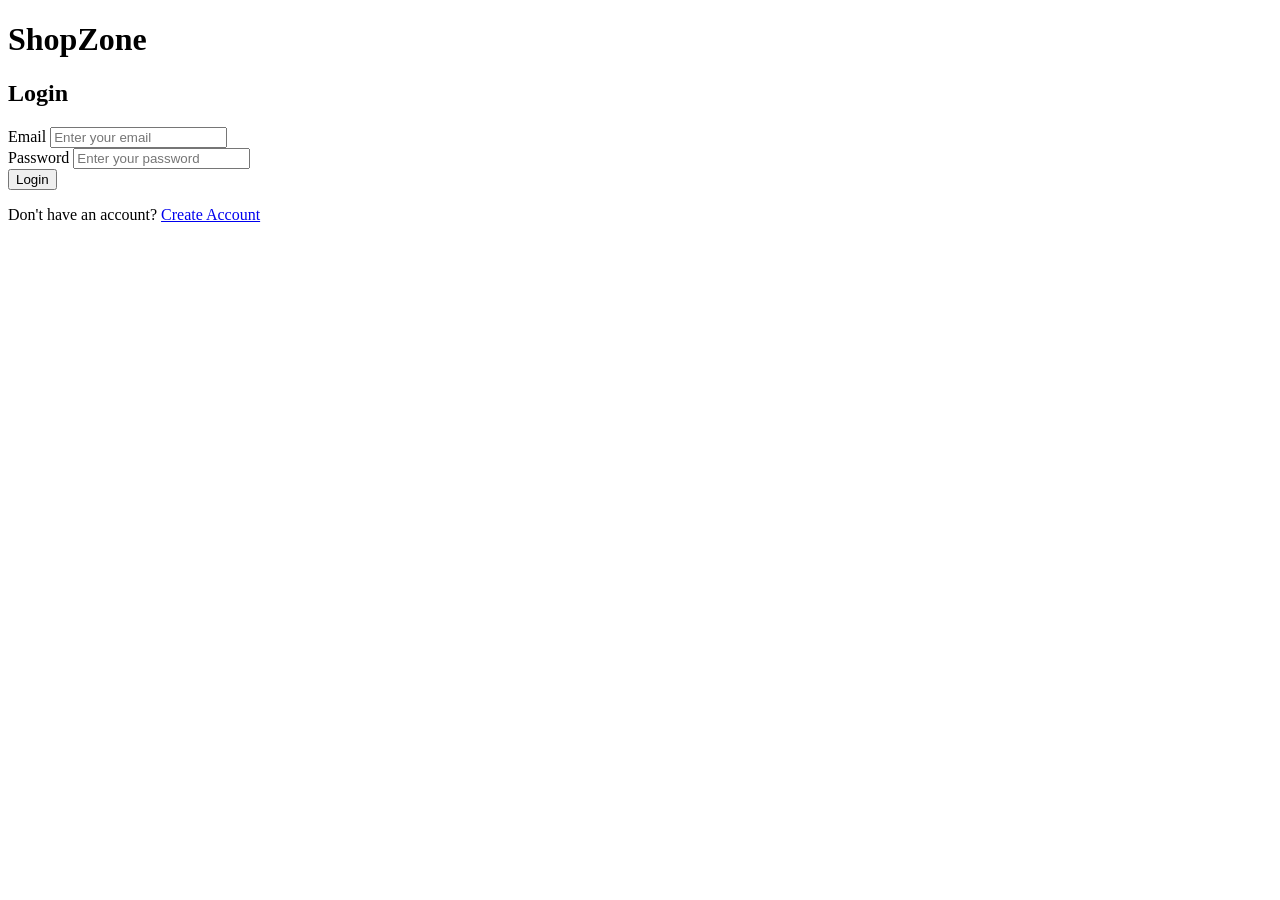
==== login.html @ aa44604d "Initial commit - ShopZone E-commerce Website" ====
<!DOCTYPE html>
<html lang="en">
<head>
    <meta charset="UTF-8">
    <meta name="viewport" content="width=device-width, initial-scale=1.0">
    <title>Login - ShopZone</title>

    <link rel="stylesheet" href="auth.css">
</head>
<body>

<div class="auth-container">

    <h1>ShopZone</h1>

    <h2>Login</h2>

    <form id="loginForm">

        <div class="input-group">
            <label>Email</label>
            <input
                type="email"
                id="loginEmail"
                placeholder="Enter your email"
                required>
        </div>

        <div class="input-group">
            <label>Password</label>
            <input
                type="password"
                id="loginPassword"
                placeholder="Enter your password"
                required>
        </div>

        <button type="submit">
            Login
        </button>

    </form>

    <p class="switch-page">
        Don't have an account?
        <a href="signup.html">Create Account</a>
    </p>

</div>

<script src="auth.js"></script>

</body>
</html>
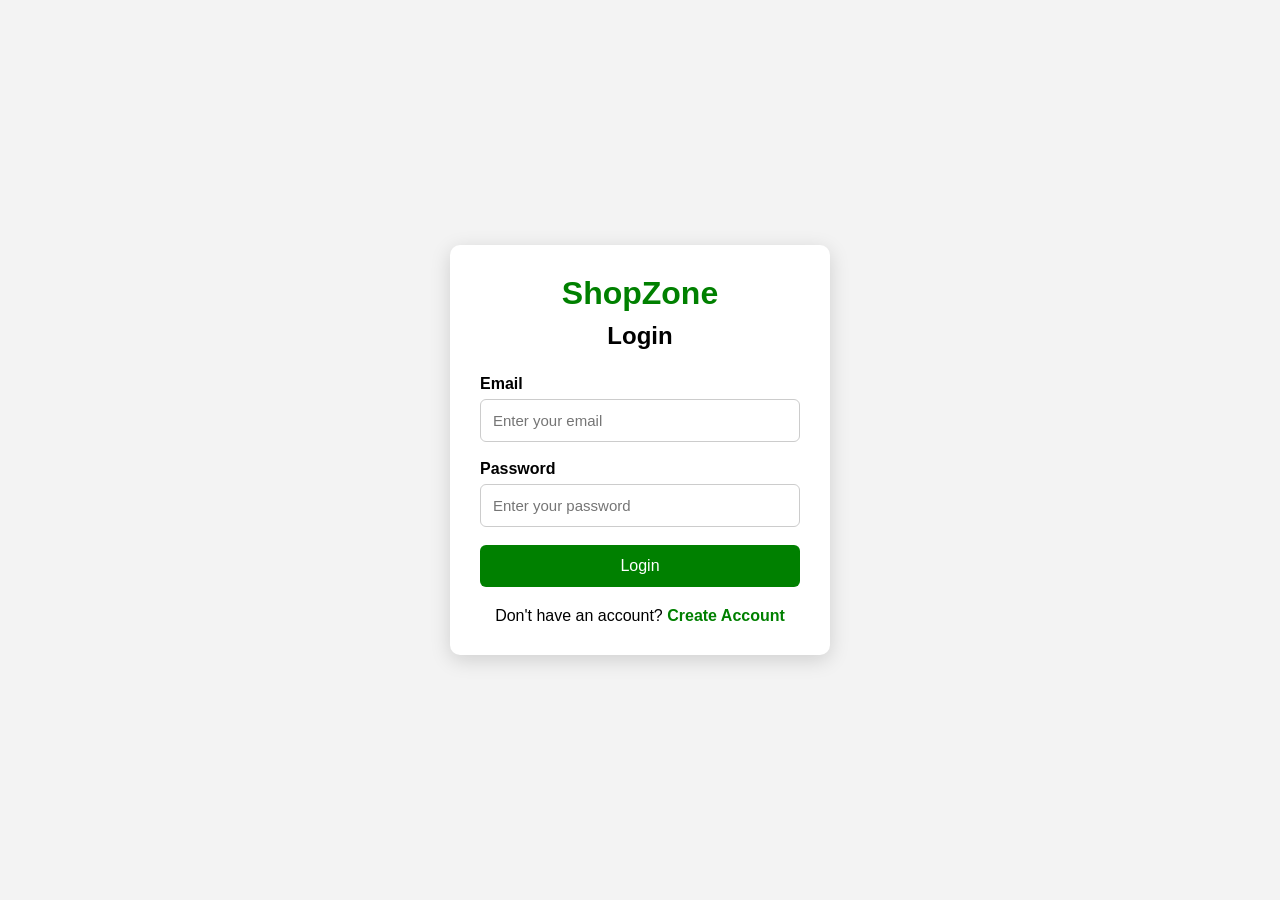
==== commit 8b9e2524: "Fixed CSS and JS links" ====
--- a/login.html
+++ b/login.html
@@ -5,7 +5,7 @@
     <meta name="viewport" content="width=device-width, initial-scale=1.0">
     <title>Login - ShopZone</title>
 
-    <link rel="stylesheet" href="auth.css">
+    <link rel="stylesheet" href="Auth.css">
 </head>
 <body>
 
@@ -48,7 +48,7 @@
 
 </div>
 
-<script src="auth.js"></script>
+<script src="Auth.js"></script>
 
 </body>
 </html>
--- a/Auth.css
+++ b/Auth.css
@@ -0,0 +1,96 @@
+*{
+    margin:0;
+    padding:0;
+    box-sizing:border-box;
+    font-family:Arial, sans-serif;
+}
+
+body{
+    background:#f3f3f3;
+    display:flex;
+    justify-content:center;
+    align-items:center;
+    height:100vh;
+}
+
+.auth-container{
+    background:#fff;
+    width:380px;
+    padding:30px;
+    border-radius:10px;
+    box-shadow:0 5px 20px rgba(0,0,0,0.15);
+}
+
+.auth-container h1{
+    text-align:center;
+    color:green;
+    margin-bottom:10px;
+}
+
+.auth-container h2{
+    text-align:center;
+    margin-bottom:25px;
+}
+
+.input-group{
+    margin-bottom:18px;
+}
+
+.input-group label{
+    display:block;
+    font-weight:bold;
+    margin-bottom:6px;
+}
+
+.input-group input{
+    width:100%;
+    padding:12px;
+    border:1px solid #ccc;
+    border-radius:6px;
+    font-size:15px;
+}
+
+.input-group input:focus{
+    outline:none;
+    border:2px solid green;
+}
+
+button{
+    width:100%;
+    padding:12px;
+    background:green;
+    color:white;
+    border:none;
+    border-radius:6px;
+    font-size:16px;
+    cursor:pointer;
+    transition:.3s;
+}
+
+button:hover{
+    background:#0b7d0b;
+}
+
+.switch-page{
+    text-align:center;
+    margin-top:20px;
+}
+
+.switch-page a{
+    color:green;
+    text-decoration:none;
+    font-weight:bold;
+}
+
+.switch-page a:hover{
+    text-decoration:underline;
+}
+
+@media(max-width:480px){
+
+.auth-container{
+    width:95%;
+    padding:20px;
+}
+
+}
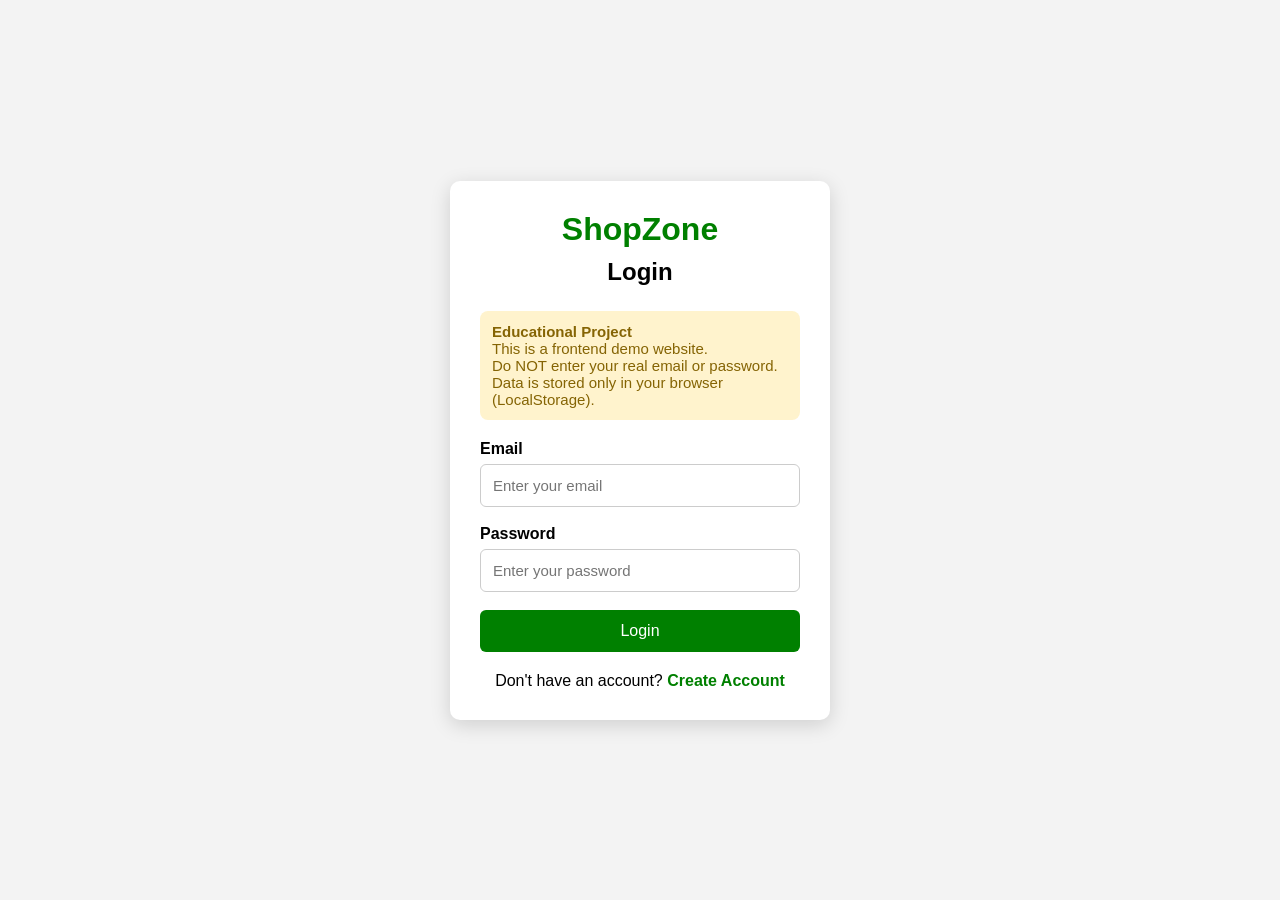
==== commit 30837888: "Added educational notice and updated login pages" ====
--- a/login.html
+++ b/login.html
@@ -14,6 +14,12 @@
     <h1>ShopZone</h1>
 
     <h2>Login</h2>
+    <div class="demo-notice">
+    <strong>Educational Project</strong><br>
+    This is a frontend demo website.<br>
+    Do NOT enter your real email or password.
+    Data is stored only in your browser (LocalStorage).
+</div>
 
     <form id="loginForm">
 
--- a/Auth.css
+++ b/Auth.css
@@ -93,4 +93,12 @@
     padding:20px;
 }
 
+}
+.demo-notice{
+    background:#fff3cd;
+    color:#856404;
+    padding:12px;
+    border-radius:8px;
+    margin-bottom:20px;
+    font-size:15px;
 }
